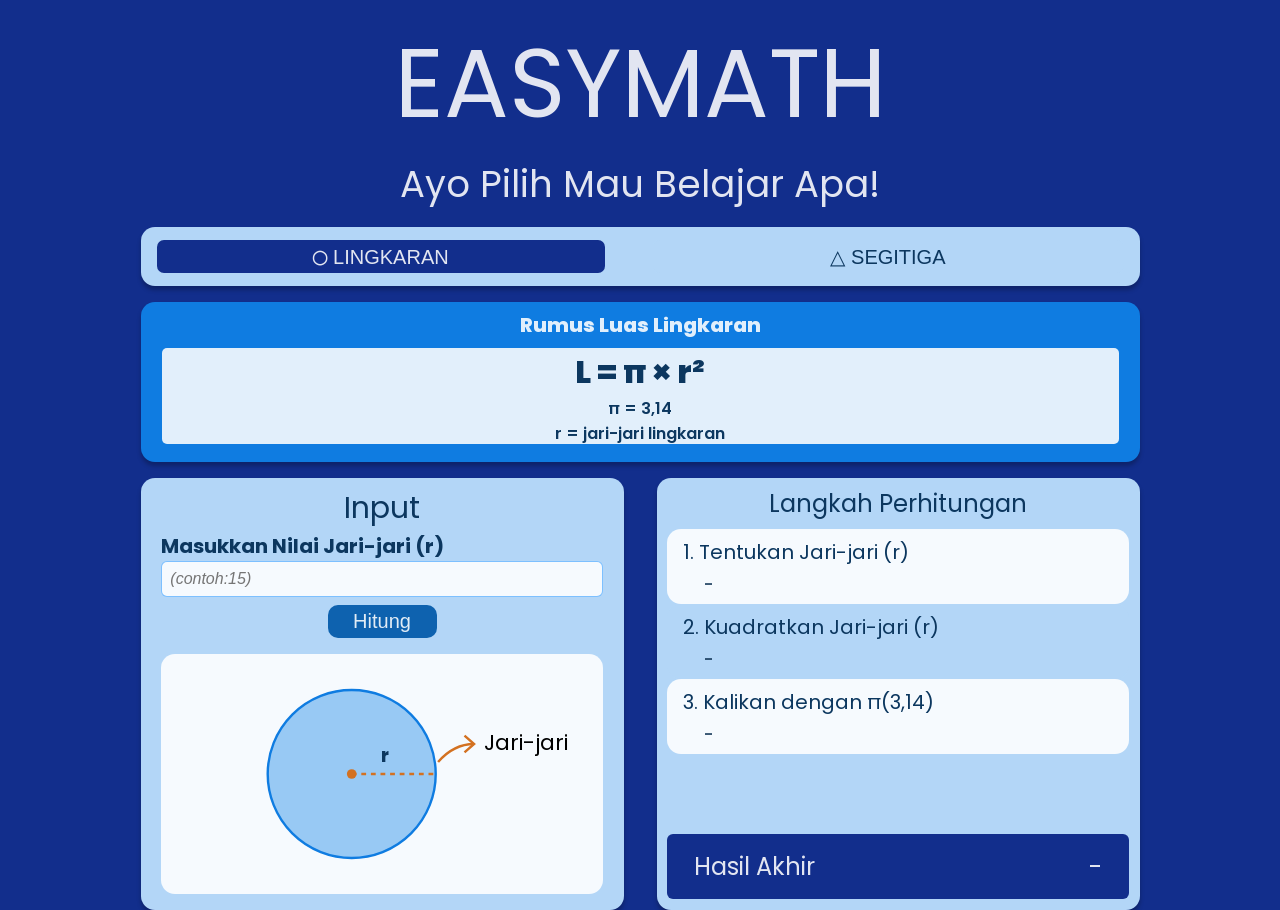
==== lingkaran.html @ b60fdecc "i almost fuck up" ====
<!DOCTYPE html>
<html lang="en">
<head>
    <meta charset="UTF-8">
    <meta name="viewport" content="width=device-width, initial-scale=1.0">
    <title>MATHPLAY</title>
    <link rel="stylesheet" href="lingkaranStyle.css">
</head>


<body>

    <header>
        <h1 class="title">EASYMATH</h1>
        <P class="j-tittle">Ayo Pilih Mau Belajar Apa!</P>
    </header>

    <!-- Top section -->
     <div class="top-sec">
        <div class="choose-sec">
            <button class="btn circle-btn"><span class="icon">&#9711;</span> LINGKARAN</button>
           <a href="segitiga.html"><button class="btn triangle-btn">&#9651; SEGITIGA</button></a> 
        </div>


        <div class="rumus-sec">
            <div class="rumus-title">Rumus Luas Lingkaran</div>
            <div class="rumus-container"> 
                <div class="rumus"> L = π × r²</div>
                <div class="detail">π = 3,14</div>
                <div class="detail">r = jari-jari lingkaran</div>
            </div>
        </div>
     </div>

     <!-- bottom section -->
    <div class="bottom-sec">
      <div class="container-input"> 
        <div class="j-input">Input</div>
        <form>
            <label for="jari-jari-input">Masukkan Nilai Jari-jari (r)</label>
            <input  class="input-field" id="input-field-lingkaran" type="number" name="jari-jari-input" placeholder="(contoh:15)" >
        </form>
        
        <button class="btn" id="hitung-btn" type="button"> Hitung</button>
        
        <div class="container-gambar-lingkaran">
            <svg width="100%" height="100%" viewBox="0 0 350 200" xmlns="http://www.w3.org/2000/svg">
                <circle id="lingkaran-shape" cx="150" cy="100" r="70" fill="#98C9F4" stroke="#0F7CE1" stroke-width="2"/>
                <line id="lingkaran-garis" x1="150" y1="100" x2="220" y2="100" stroke="#D37121" stroke-width="2" stroke-dasharray="4,4"/>
                <circle cx="150" cy="100" r="4" fill="#D37121"/>
                
                <text id="gambar-text-r" x="178" y="90" font-family="var(--font)" font-size="16" font-weight="bold" fill="var(--text-color-darkblue)" text-anchor="middle">r</text>
                
                <path id="panah-garis" d="M 222 90 Q 235 75 252 75" fill="none" stroke="#D37121" stroke-width="2"/>
                <polyline id="panah-kepala" points="244,68 252,75 244,82" fill="none" stroke="#D37121" stroke-width="2"/>
                <text id="teks-jari-jari" x="260" y="80" font-family="var(--font)" font-size="18" fill="black">Jari-jari</text>
            </svg>
        </div>

      </div>

      <div class="steps">
        <div class="j-langkah">Langkah Perhitungan</div>
        <div class="langkah langkah-satu"> 
            <div class="a">1. Tentukan Jari-jari (r)</div>
            <div class="b" id="r">-</div>
        </div>
        <div class="langkah langkah-dua">
            <div class="a">2. Kuadratkan Jari-jari (r)</div>
            <div class="b" id="r-kuadrat">-</div>
        </div>
        <div class="langkah langkah-tiga">
            <div class="a">3. Kalikan dengan π(3,14)</div>
            <div class="b" id="hasil-kali">-</div>  
        </div>

        <div class="hasil-akhir">
            <div>Hasil Akhir</div>
            <div class="value-hasil-akhir" id="value-hasil-akhir-lingkaran">-</div>
        </div>
      </div>
    </div>
    <script src="lingkaranScript.js"></script>
</body>
</html>
---- lingkaranStyle.css ----
@import url('https://fonts.googleapis.com/css2?family=K2D:ital,wght@0,100;0,200;0,300;0,400;0,500;0,600;0,700;0,800;1,100;1,200;1,300;1,400;1,500;1,600;1,700;1,800&display=swap');
@import url('https://fonts.googleapis.com/css2?family=Poppins:ital,wght@0,100;0,200;0,300;0,400;0,500;0,600;0,700;0,800;0,900;1,100;1,200;1,300;1,400;1,500;1,600;1,700;1,800;1,900&display=swap');

:root{
    --background-color: #122E8C;
    --light-blue: #B3D6F7;
    --blue: #0F7CE1;
    --text-color-white: #ffffffe0;
    --text-color-darkblue: #0C375F;
    --text-color-darklightblue: #0D3153CC;
    --hover-color:  #3388d6;

    --font:  'Poppins','K2D', sans-serif;

    --title-font-size: 6rem;
    --normal-font-size: 1.5rem;
    --medium-font-size: 1.25rem;
    --small-font-size: 1rem;

    --width: 62.4375rem;
}



/* Removes spinners in Chrome, Safari, Edge, and Opera */
input[type="number"]::-webkit-outer-spin-button,
input[type="number"]::-webkit-inner-spin-button {
    -webkit-appearance: none;
    margin: 0;
}

/* Removes spinners in Firefox */
input[type="number"] {
    -moz-appearance: textfield;
    appearance: textfield;
}


*{
    padding: 0;
    margin: 0;
    box-sizing: border-box;
}

a {
    text-decoration: none;
}

body{
    margin-top: 0.7rem;
    background-color: var(--background-color);
    font-family: var(--font);
    display: flex;
    flex-direction: column;
    align-items: center;
}

header{
    display: flex;
    flex-direction: column;
    align-items: center;
    margin: 0;
    gap: 0rem;
}

header h1{
    font-size: var(--title-font-size);
    color: var(--text-color-white);
    font-style: normal;
    font-weight: 400;
    line-height: normal;
}

header p{
    color: var(--text-color-white);
    font-size: 2.3125rem;
    font-style: normal;
    font-weight: 400;
    line-height: normal;
    margin-bottom: 0.94rem;
}

.choose-sec{
    display: flex;
    height: 3.6875rem;
    align-items: center;
    gap: 1rem;
    justify-content: space-between;

    border-radius: 0.875rem;
    background: var(--light-blue);
    box-shadow: 0 4px 4px 0 rgba(0, 0, 0, 0.25);

    width: var(--width);
    height: 3.6875rem;
}

.choose-sec .btn{
    display: flex;
    width: 29.4375rem;
    height: 2.0625rem;
    padding: 0.25rem 0 0.1875rem 0;
    justify-content: center;
    align-items: center;
    border-radius: 0.4375rem;
    color: var(--text-color-white);
    background-color: var(--background-color);

    font-size: var(--medium-font-size);
    font-style: normal;
    font-weight: 300;
    border: none;
    margin: 1rem;
}

.choose-sec .icon{
    font-size: 0.7em; /* Makes it 80% the size of the normal text */
    vertical-align: middle; /* Keeps it centered vertically with the text */
    font-weight: 1000;
    margin-right: 0.3rem;
}

.choose-sec .triangle-btn{
    background-color: var(--light-blue);
    color: var(--text-color-darkblue);
}

.choose-sec .triangle-btn:hover{
    background-color: var(--hover-color);
    color: var(--text-color-white);
    cursor: pointer;
}

.choose-sec .triangle-btn:active{
    background-color: var(--background-color);
    color: var(--text-color-white);
    cursor: grabbing;
}

.rumus-sec{
    display: flex;
    flex-direction: column;
    align-items: center;
    margin-top: 1rem;

    width: var(--width);
    height: 10rem;

    border-radius: 0.875rem;
    background: #0F7CE1;
    box-shadow: 0 4px 4px 0 rgba(0, 0, 0, 0.25);
}

.rumus-title{
    font-size: var(--medium-font-size);
    color: var(--text-color-white);
    font-style: normal;
    font-weight: 800;
    margin: 0.5rem;
    justify-self: center;
    align-self: center;
}

.rumus-container{
    display: flex;
    flex-direction: column;
    align-items: center;
    width: 59.8125rem;
    height: 6rem;
    background-color: var(--text-color-white);
    border-radius: 0.3125rem;
    margin-top: 0rem;
    margin-bottom: 1rem;
    margin-right: 1rem;
    margin-left: 1rem;
    justify-items: space-between;
}

.rumus-container .rumus{
    font-size: 2rem;
    color: var(--text-color-darkblue);
    font-style: normal;
    font-weight: 800;
}

.rumus-container .detail{
    font-size: var(--small-font-size);
    color: var(--text-color-darkblue);
    font-style: normal;
    font-weight: 600;
}

.bottom-sec{
    margin-top: 1rem;
    display: flex;
    justify-content: space-between;
    width: var(--width);
}

.container-input, .steps{
    width: 30.1875rem;
    height: 27rem;
    background-color: var(--light-blue);
    border-radius: 0.875rem;
    box-shadow: 0 4px 4px 0 rgba(0, 0, 0, 0.25);

    display: flex;
    flex-direction: column;
    align-items: center;
    padding: 1.3rem;
    padding-top:0.5rem;
}

.steps {
    justify-content: space-between; 
}


.j-input{
    width: 100%;
    font-size: 1.875rem;;
    color: var(--text-color-darkblue);
    display: flex;
    justify-content: center; 
}

.container-input form{
    display: flex;
    flex-direction: column;
    width: 100%;
}

.container-input form input{
    padding: 0.5rem;
    width: 100%;
    border-radius: 0.375rem;
    border: 1px solid var(--Color, rgba(96, 178, 255, 0.80));
    background: var(--text-color-white);
    font-size: var(--small-font-size);
    font-style: italic;
    
}

.container-input form label{
    font-size: var(--medium-font-size);
    color: var(--text-color-darkblue);
    font-style: normal;
    font-weight: 700;
    text-align: left;
}

.container-input button{
    width: 6.8125rem;
    height: 2.25rem;
    border-radius: 0.625rem;
    background: #0E62AF;
    border: none;
    margin-top:0.5rem;
    margin-bottom: 1rem;
    padding: 0.3rem;
    color: var(--text-color-white);
    font-size: var(--medium-font-size);
    font-style: bold;
    font-weight: 400;
    line-height: normal;
}

.container-input button:hover{
    background-color: var(--hover-color);
    cursor: pointer;
}

.container-input button:active{
    background-color: #0E62AF;
    cursor: grabbing;
}

.container-gambar-lingkaran{
    width: 100%;
    height: 15rem;
    background-color: var(--text-color-white);
    border-radius: 0.875rem;
    display: flex;
    justify-content: center;
    align-items: center;
}



.j-langkah {
    width: 100%;
    font-size: var(--normal-font-size);
    color: var(--text-color-darkblue);
    display: flex;
    justify-content: center; 
    margin-bottom: 0.5rem ;
    margin-top:0;
    padding-top: 0rem;
    font-weight: 400;
}

.langkah{
    width: 28.875rem;
    height: 4.6875rem;
    background-color: var(--text-color-white);
    border-radius: 0.875rem;
    padding: 0.5rem 1rem 0.5rem 1rem; 
    display: flex;
    flex-direction: column;
    gap: 0.3rem;
    align-items: left;
}

.steps .a{
    font-size: var(--medium-font-size);
    color: var(--text-color-darkblue);
    font-style: normal;
    font-weight: 400;
}

.steps .b{
    font-size: var(--small-font-size);
    color: var(--text-color-darklightblue);
    font-style: normal;
    font-weight: 600;
    margin-left: 1.3rem;
}

.langkah-dua{
    background-color: var(--light-blue);
}

.hasil-akhir{
    width: 28.875rem;
    height: 4.0625rem;
    padding: 1rem 1.69rem 1rem 1.69rem;
    display: flex;
    justify-content: Space-between;
    align-items: center;
    border-radius: 0.375rem;
    background: var(--background-color);

    color: var(--text-color-white);
    font-size: var(--normal-font-size);
    font-style: normal;
    font-weight: 400;

    margin: 5rem 0rem 0rem 0rem;
}
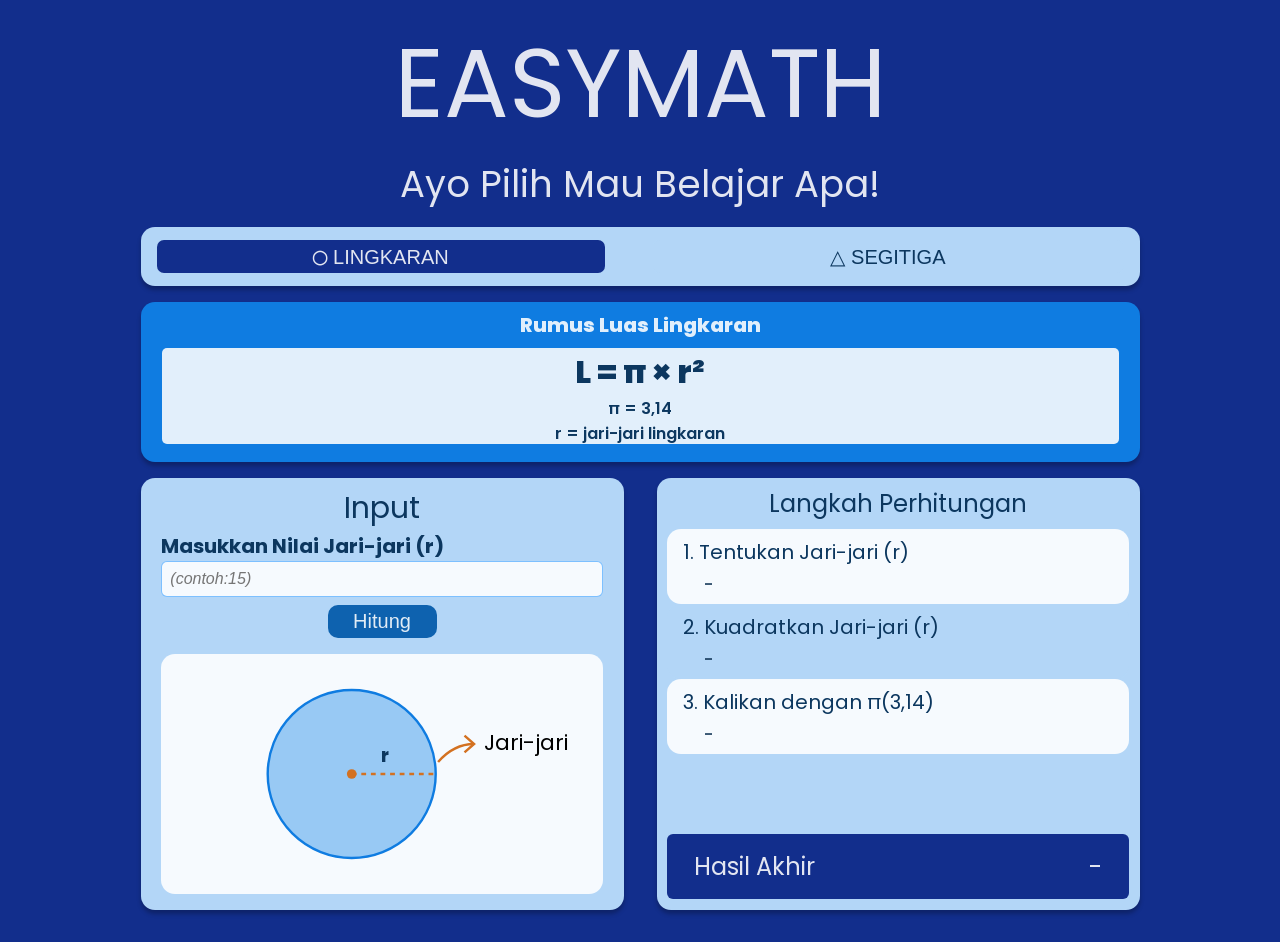
==== commit fe3aa928: "done" ====
--- a/lingkaran.html
+++ b/lingkaran.html
@@ -3,7 +3,7 @@
 <head>
     <meta charset="UTF-8">
     <meta name="viewport" content="width=device-width, initial-scale=1.0">
-    <title>MATHPLAY</title>
+    <title>EASYMATH</title>
     <link rel="stylesheet" href="lingkaranStyle.css">
 </head>
 
--- a/lingkaranStyle.css
+++ b/lingkaranStyle.css
@@ -53,6 +53,9 @@
     display: flex;
     flex-direction: column;
     align-items: center;
+
+    padding-bottom: 2rem;
+    min-height: 100vh;
 }
 
 header{
@@ -209,6 +212,7 @@
     align-items: center;
     padding: 1.3rem;
     padding-top:0.5rem;
+
 }
 
 .steps {
